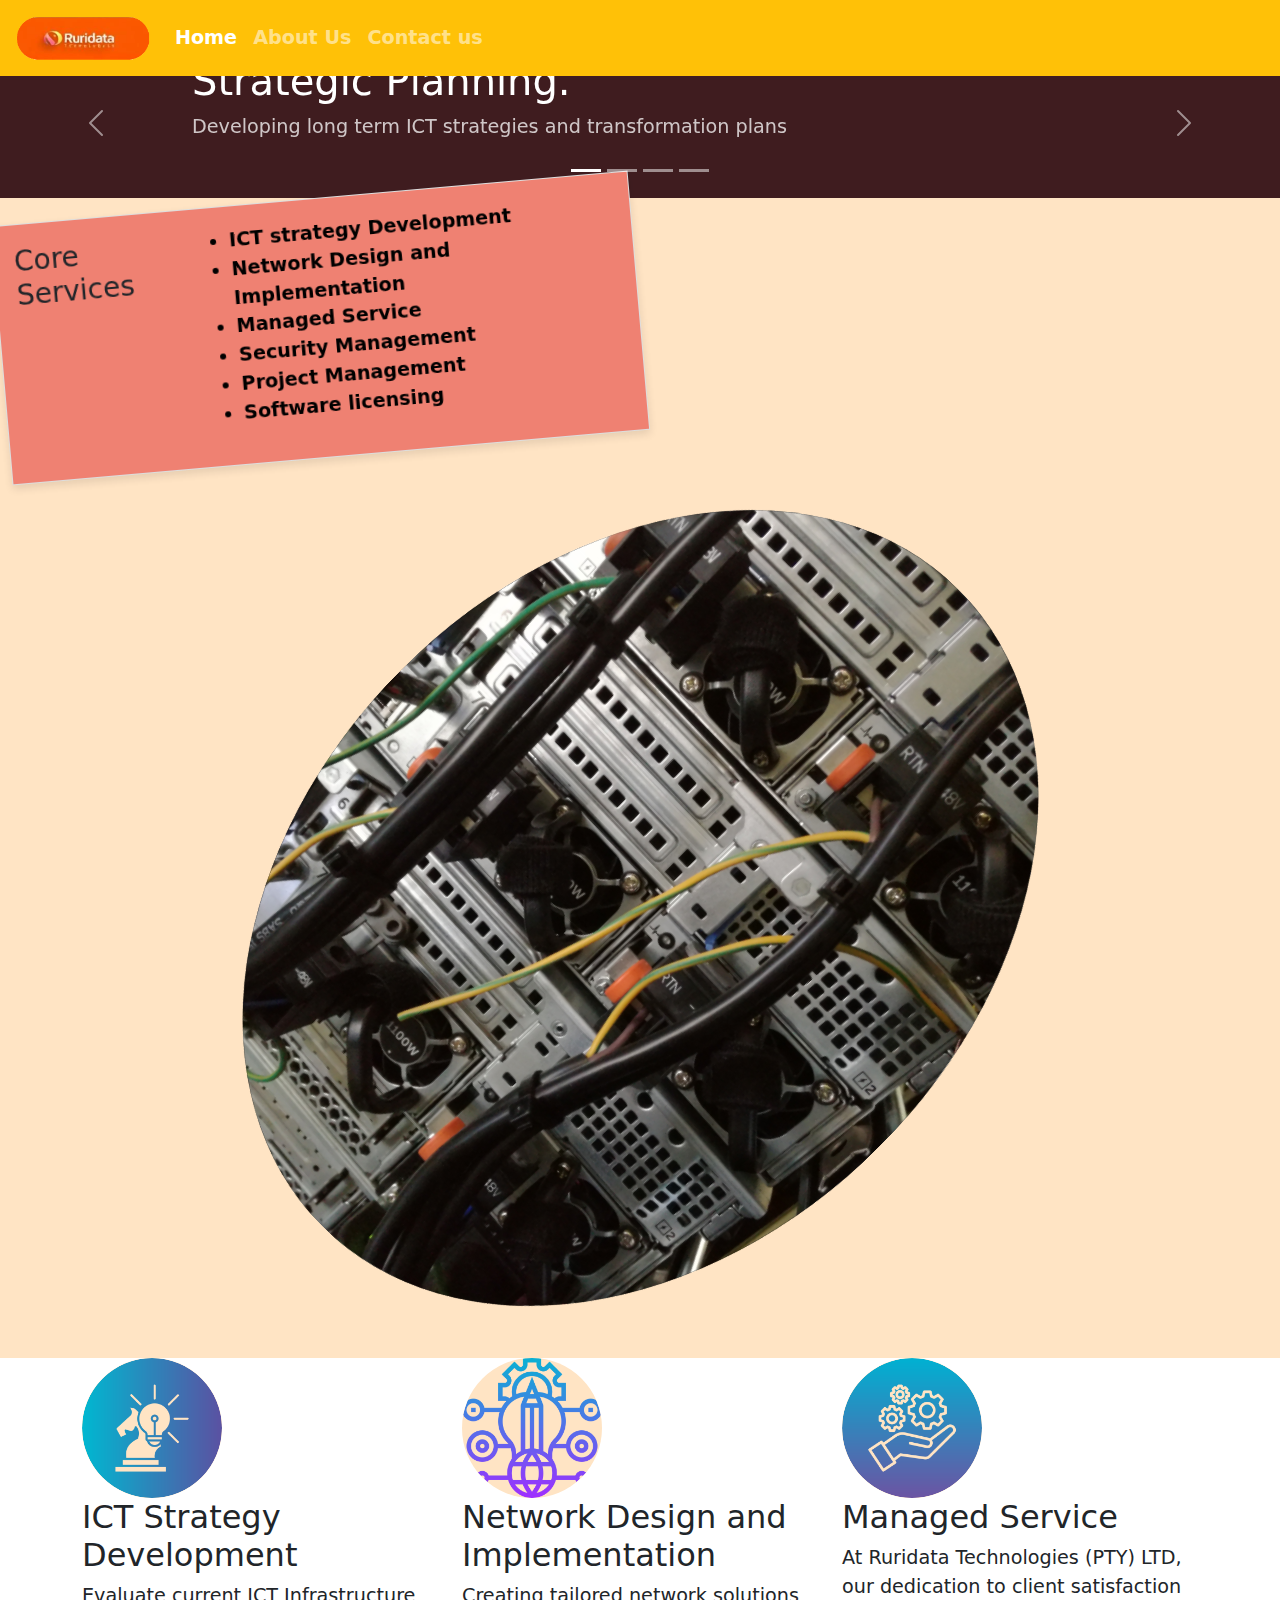
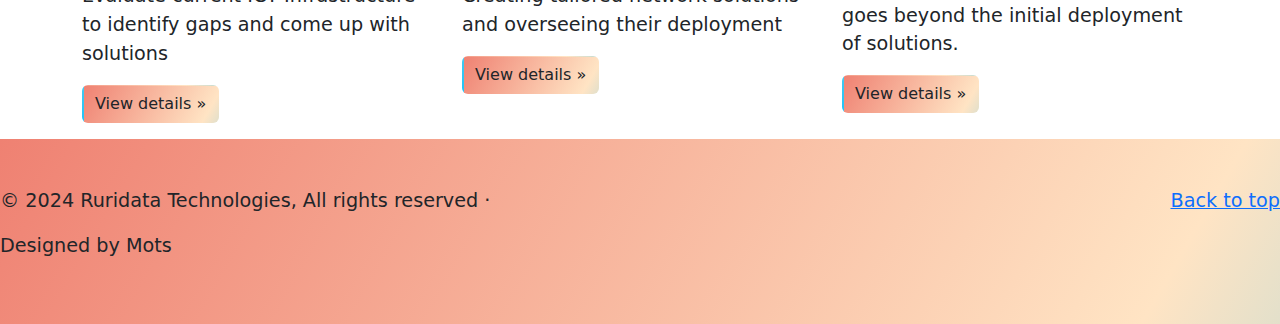
==== index.html @ 16dc465b "Initial commit" ====
<!doctype html>
<html lang="en">
  <head>
    <meta charset="utf-8">
    <meta name="viewport" content="width=device-width, initial-scale=1">
    <title>Ruridata Technologies</title>
    <link href="https://cdn.jsdelivr.net/npm/bootstrap@5.3.3/dist/css/bootstrap.min.css" rel="stylesheet" integrity="sha384-QWTKZyjpPEjISv5WaRU9OFeRpok6YctnYmDr5pNlyT2bRjXh0JMhjY6hW+ALEwIH" crossorigin="anonymous">
    <link rel="stylesheet" href="./styles/style.css">

</head>
  <body>
  
    <script src="https://cdn.jsdelivr.net/npm/bootstrap@5.3.3/dist/js/bootstrap.bundle.min.js" integrity="sha384-YvpcrYf0tY3lHB60NNkmXc5s9fDVZLESaAA55NDzOxhy9GkcIdslK1eN7N6jIeHz" crossorigin="anonymous"></script>
    
    <section>

      <div id="hdr"></div>
       
    </section>

<!--Carousel-->
<Section>

  <div id="myCarousel" class="carousel slide mb-6 pointer-event" data-bs-ride="carousel" class="mt-5">
    <div class="carousel-indicators">
      <button type="button" data-bs-target="#myCarousel" data-bs-slide-to="0" class="active" aria-label="Slide 1" aria-current="true"></button>
      <button type="button" data-bs-target="#myCarousel" data-bs-slide-to="1" aria-label="Slide 2" class=""></button>
      <button type="button" data-bs-target="#myCarousel" data-bs-slide-to="2" aria-label="Slide 3" class=""></button>
      <button type="button" data-bs-target="#myCarousel" data-bs-slide-to="3" aria-label="Slide 4" class=""></button>
    </div>
    <div class="carousel-inner">
      <div class="carousel-item carousel-item-next carousel-item-start">
        <svg class="bd-placeholder-img" width="100%" height="100%" xmlns="http://www.w3.org/2000/svg" aria-hidden="true" preserveAspectRatio="xMidYMid slice" focusable="false"><rect width="100%" height="100%" fill="var(--bs-secondary-color)"></rect></svg>
        <div class="container">
          <div class="carousel-caption text-start">
            <h1>Strategic Planning.</h1>
            <p class="opacity-75">Developing long term ICT strategies and transformation plans</p>
            
          </div>
        </div>
      </div>
      
      <div class="carousel-item">
        <svg class="bd-placeholder-img" width="100%" height="100%" xmlns="http://www.w3.org/2000/svg" aria-hidden="true" preserveAspectRatio="xMidYMid slice" focusable="false"><rect width="100%" height="100%" fill="var(--bs-secondary-color)"></rect></svg>
        <div class="container">
          <div class="carousel-caption">
            <h1>IT Solutions Delivery.</h1>
            <p>Implementing tailored technology Solutions to meet business needs.</p>
          </div>
        </div>
        
        
      </div>
      <div class="carousel-item active carousel-item-start">
        <svg class="bd-placeholder-img" width="100%" height="100%" xmlns="http://www.w3.org/2000/svg" aria-hidden="true" preserveAspectRatio="xMidYMid slice" focusable="false"><rect width="100%" height="100%" fill="var(--bs-secondary-color)"></rect></svg>
        <div class="container">
          <div class="carousel-caption text-end">
            <h1>Security and Compliance</h1>
            <p>Ensuring Data Protection and Cybersecurity measures are in place</p>
          </div>    
        </div>
      </div>
      
      <div class="carousel-item">
        <svg class="bd-placeholder-img" width="100%" height="100%" xmlns="http://www.w3.org/2000/svg" aria-hidden="true" preserveAspectRatio="xMidYMid slice" focusable="false"><rect width="100%" height="100%" fill="var(--bs-secondary-color)"></rect></svg>
        <div class="container">
          <div class="carousel-caption">
            <h1>Project Management.</h1>
            <p> Overseeing ICT project from inception to completion .</p>
          </div>
        </div>

    

    </div>
    <button class="carousel-control-prev" type="button" data-bs-target="#myCarousel" data-bs-slide="prev">
      <span class="carousel-control-prev-icon" aria-hidden="true"></span>
      <span class="visually-hidden">Previous</span>
    </button>
    <button class="carousel-control-next" type="button" data-bs-target="#myCarousel" data-bs-slide="next">
      <span class="carousel-control-next-icon" aria-hidden="true"></span>
      <span class="visually-hidden">Next</span>
    </button>
  </div> 
</section>
<!--End of Carousel-->

 
</section>

<section class="content">

<!--Core Services-->
<div class="col-md-6">
  <div class="tilted-box mx-auto  d-flex" >
    <h3>Core Services</h3><br>
    <Ul>
      <li>ICT strategy Development</li>
      <li>Network Design and Implementation</li>
      <li>Managed Service</li>
      <li>Security Management</li>
      <li>Project Management</li>
      <li>Software licensing</li>
  
    </Ul>
  </div>
</div>
<!--End of Core Services-->

<!--flipping network images-->
  <div class="flip-box">
      <div class="flip-box-front">
        <img src="./images/netequip.jpg" class="mx-auto d-block image-container mt-0" alt="network device image front"/>
      </div>
      <div>
        <img src="./images/equipmentback.jpg" class="mx-auto d-block image-container mt-0" alt="network device image back"/>
      </div>
    </div>
  </div>  
<!--End of fliping images-->
</section>
 <section>
<div class="container marketing">

  <!-- Three columns of text forServices -->
  <div class="row">
    <div class="col-lg-4">
      <svg class="bd-placeholder-img rounded-circle" width="140" height="140" xmlns="http://www.w3.org/2000/svg" role="img" aria-label="Placeholder" preserveAspectRatio="xMidYMid slice" focusable="false"><title>Placeholder</title><rect width="100%" height="100%" fill="#FFE4C4"></rect>
      <!-- Define a circular clipping path -->
      <clipPath id="circleClip">
        <circle cx="70" cy="70" r="70"/>
      </clipPath>

<!-- Add an image and apply the clipping path -->
      <image href="./images/strategy.png" width="140" height="140" clip-path="url(#circleClip)" alt="strategy icon"/>
      
      </svg>
      <h2 class="fw-normal">ICT Strategy Development</h2>
      <p>Evaluate current ICT Infrastructure to identify gaps and come up with solutions</p>
      <p><a class="btn gradient-background" href="netaudit.html">View details »</a></p>
    </div><!-- /.col-lg-4 -->
    <div class="col-lg-4">
      <svg class="bd-placeholder-img rounded-circle" width="140" height="140" xmlns="http://www.w3.org/2000/svg" role="img" aria-label="Placeholder" preserveAspectRatio="xMidYMid slice" focusable="false"><title>Placeholder</title><rect width="100%" height="100%" fill="#FFE4C4"></rect>
       <!-- Define a circular clipping path -->
       <clipPath id="circleClip">
        <circle cx="70" cy="70" r="70"/>
      </clipPath>

<!-- Add an image and apply the clipping path -->
      <image href="./images/networkdi.png" width="140" height="140" clip-path="url(#circleClip)" alt="icon represent network"/>
      
      </svg>
      <h2 class="fw-normal">Network Design and Implementation</h2>
      <p>Creating tailored network solutions and overseeing their deployment</p>
      <p><a class="btn gradient-background" href="netid.html">View details »</a></p>
    </div><!-- /.col-lg-4 -->
    <div class="col-lg-4">
      <svg class="bd-placeholder-img rounded-circle" width="140" height="140" xmlns="http://www.w3.org/2000/svg" role="img" aria-label="Placeholder" preserveAspectRatio="xMidYMid slice" focusable="false"><title>Placeholder</title><rect width="100%" height="100%" fill="#FFE4C4"></rect>
       <!-- Define a circular clipping path -->
        <clipPath id="circleClip">
          <circle cx="70" cy="70" r="70" fill="bisque"/>
        </clipPath>
  
  <!-- Add an image and apply the clipping path -->
        <image href="./images/managedservice.png" width="140" height="140" clip-path="url(#circleClip)" alt="Managed service icon" />
      </svg>
      <h2 class="fw-normal">Managed Service</h2>
      <p>At Ruridata Technologies (PTY) LTD, our dedication to client satisfaction goes beyond the initial deployment of solutions. </p>
      <p><a class="btn gradient-background" href="manageds.html">View details »</a></p>
    </div><!-- /.col-lg-4 -->
  </div><!-- /.row -->



</section> 

<!-- FOOTER -->
<section>
  <div id="ftr"></div>
</section>
<!--End Footer-->


<script src="https://ajax.googleapis.com/ajax/libs/jquery/3.7.1/jquery.min.js"></script>
<script src="./scripts/index.js" charset="utf-8"></script>

</body>
</html>
---- styles/style.css ----
html, body {
  height: 100%; /* Ensure the body takes the full height of the viewport */
  margin: 0; /* Remove default margin */
}

body {
  display: flex;
  flex-direction: column; /* Use flexbox for layout */
  justify-content: space-between; /* Ensure content stretches to take available space */
  font-size: larger;
}
.carousel-item{

    background-color:#990000;
}

.content{

    background-color: bisque;
}

.gradient-background {
    background: linear-gradient(300deg, #00bfff,bisque, #ef8172);
    background-size: 180% 180%;
    animation: gradient-animation 18s ease infinite;
  }
  
  @keyframes gradient-animation {
    0% {
      background-position: 0% 50%;
    }
    50% {
      background-position: 100% 50%;
    }
    100% {
      background-position: 0% 50%;
    }
  }

  
  .tilted-image {
    transform: rotate(-5deg); /* Adjust angle here */
    transition: transform 0.3s ease;
  }

  .tilted-image:hover {
    transform: rotate(0deg); /* Straightens when hovered */
  }

 
/* For boxes-Style for cores services */
  .tilted-box {
    background-color: #ef8172; /* Light background for the box */
    border: 1px solid #ddd; /* Optional border */
    padding: 20px;
    transform: rotate(-5deg); /* Tilt the box */
    box-shadow: 0 4px 8px rgba(0, 0, 0, 0.1); /* Add a subtle shadow */
    transition: transform 0.3s ease;
  }

  .tilted-box:hover {
    transform: rotate(45deg); /* Straightens the box on hover */
  }
  .image-container {
    position: relative;
    text-align: center; /* Centers the image in the container */
    margin-top: 50px;
    margin-left: 20px;
    height: 100vh;
    border-radius: 100%;
    transform: rotate(45deg);
  }
  
  /*.flip-box{
    background-color: transparent;
    perspective: 1000px;
  }*/

  
  .flip-box:hover .flip-box-front{
    
   transform: rotateY(-180deg);
   transform-style: preserve-3d;
   transform-origin: 40% 40%;
  }
   
  /*.flip-box:hover .flip-box-back{
    transform: rotateX(180deg);
    transform-style: preserve-3d;
  }*/

  .flip-box-front, .flip-box-back{
    position:absolute;
    width: 100%;
    height: 100%;
    transition: transform 0.7s ease-in-out;
    backface-visibility: hidden;
  }

 .nav-link{
  font-weight: bold;
 }

 ul{
  color: black;
  font-weight: bold;
 }

 .aboutContainer {
  display: grid;
  grid-template-columns: 500px 1fr; /* Image column fixed width, text takes remaining space */
  gap: 20px; /* Adjust spacing between items */
  align-items: start; /* Align items to the top */
  text-align: justify;
  margin-top: 20px;
  padding-right: 10px;
  padding-bottom: 10px;
  
}

.aboutContainer img {
  max-width: 100%; /* Ensure image doesn't overflow */
  height: auto;
  display: block; /* Prevents extra space below image */
}

/* Handle smaller screens */
@media (max-width: 600px) {
  .aboutContainer { /* Corrected from .container to .aboutContainer */
    grid-template-columns: 1fr; /* Stack on smaller screens */
    text-align: center; /* Center align text for better readability */
  }

  .aboutContainer img {
    margin: 0 auto; /* Horizontally center the image*/
    padding-top: 20px;  /*Reduced padding for better spacing*/
  }
}

#teamDetails {

    display: none; /* Initially hidden */
    margin-top: 10px;
    padding: 15px;
    border: 1px solid #ddd;
    border-radius: 10px;
    background-color: bisque;
    
}

.text-justify{

  text-align: justify;
  
}

/*<uniquifier>: Use a unique and descriptive class name*/
/*<weight>: Use a value from 100 to 900*/

.roboto-condensed {
  font-family: "Roboto Condensed", serif;
  font-optical-sizing: auto;
  font-weight:300;
  font-style: normal;
  font-size: 1.25rem;

}
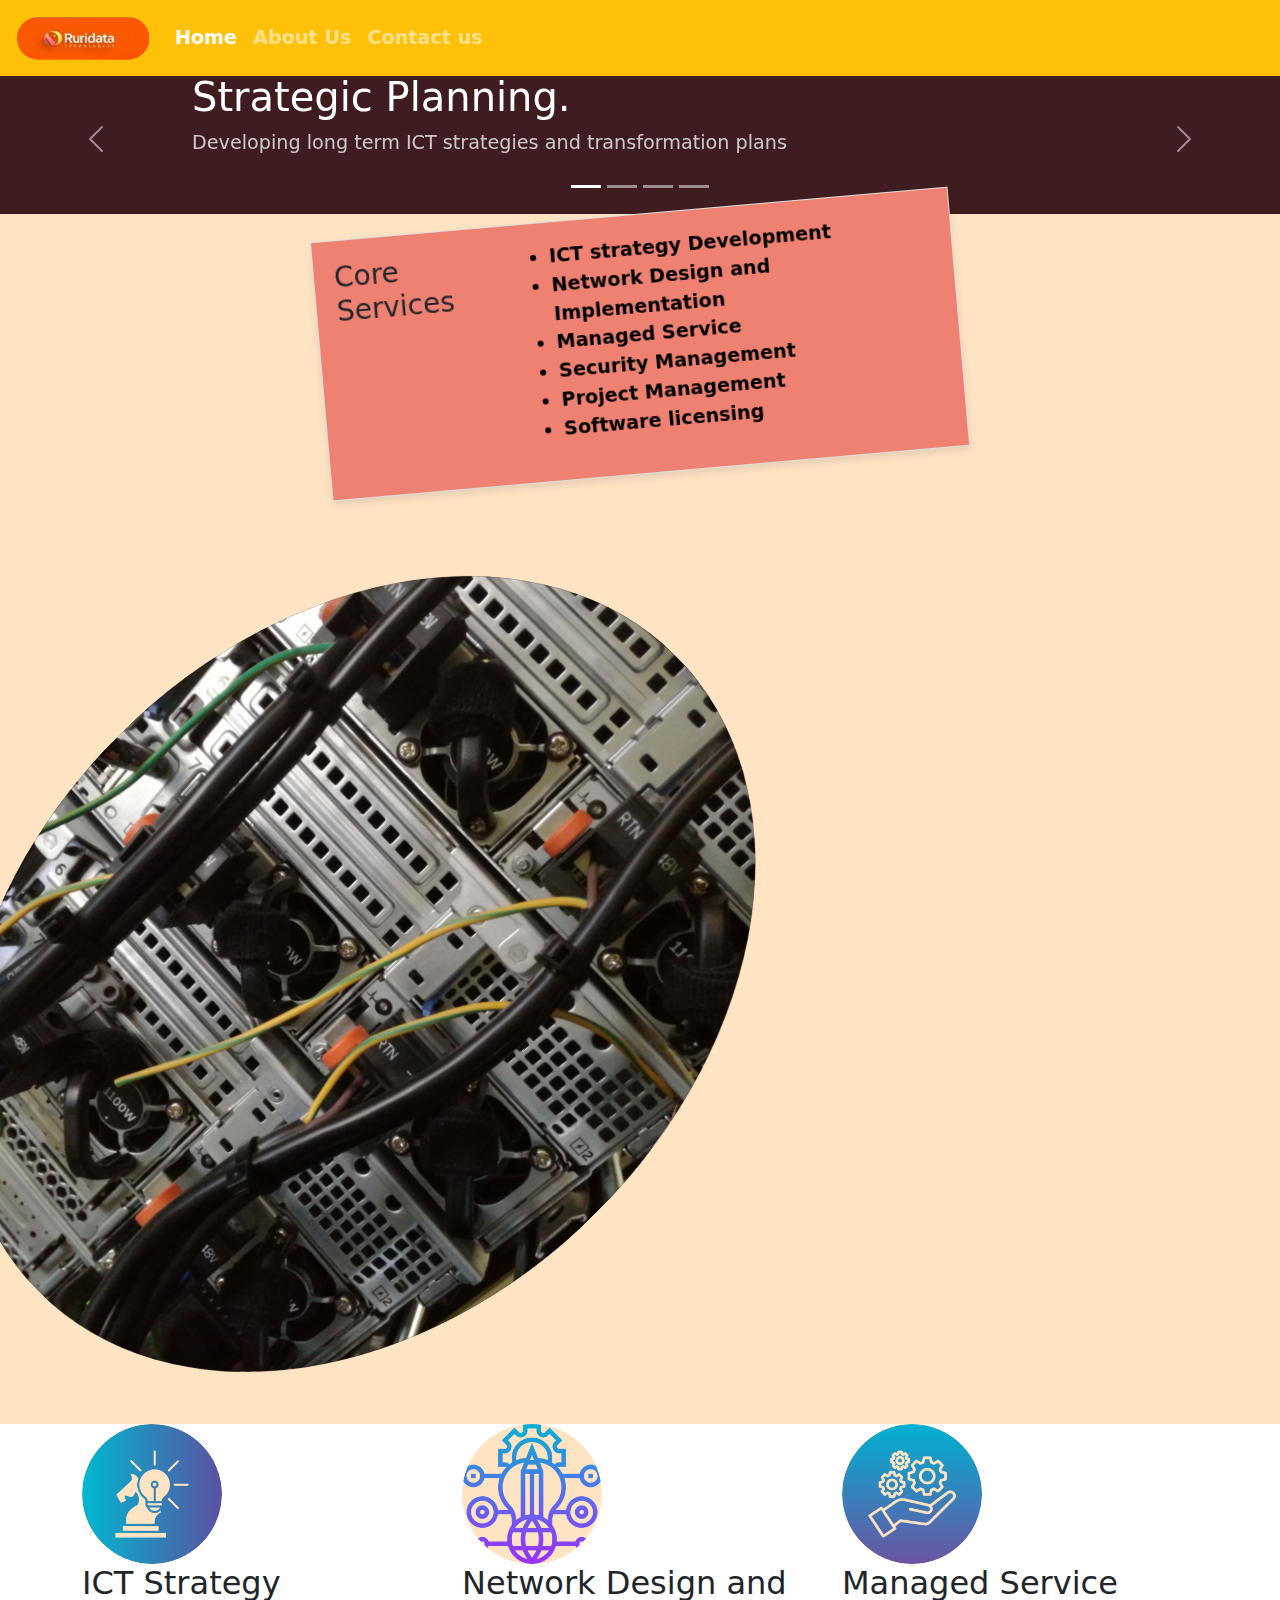
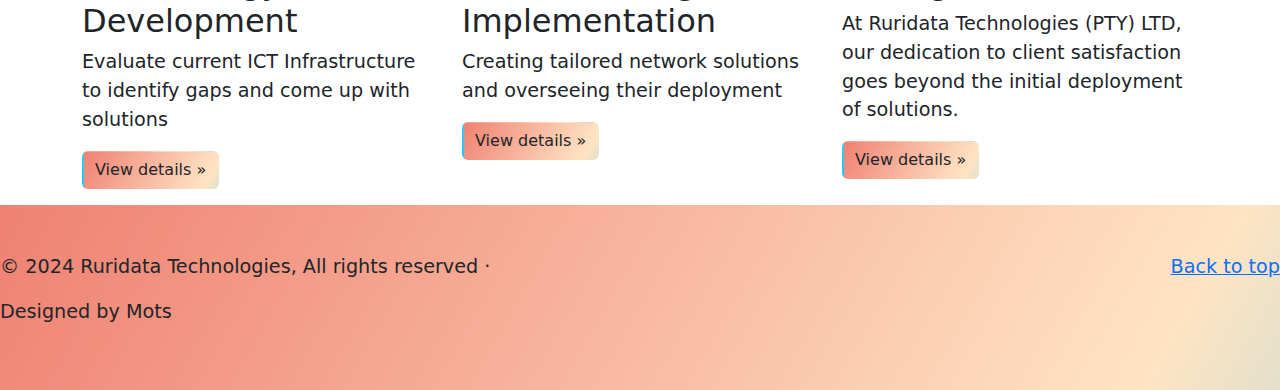
==== commit 6e494b41: "all" ====
--- a/index.html
+++ b/index.html
@@ -13,15 +13,13 @@
     <script src="https://cdn.jsdelivr.net/npm/bootstrap@5.3.3/dist/js/bootstrap.bundle.min.js" integrity="sha384-YvpcrYf0tY3lHB60NNkmXc5s9fDVZLESaAA55NDzOxhy9GkcIdslK1eN7N6jIeHz" crossorigin="anonymous"></script>
     
     <section>
-
       <div id="hdr"></div>
-       
     </section>
 
-<!--Carousel-->
-<Section>
-
-  <div id="myCarousel" class="carousel slide mb-6 pointer-event" data-bs-ride="carousel" class="mt-5">
+<!--Carousel--> 
+<Section class="mt-3 pt-5">
+
+  <div id="myCarousel" class="carousel slide mb-6 pointer-event" data-bs-ride="carousel" >
     <div class="carousel-indicators">
       <button type="button" data-bs-target="#myCarousel" data-bs-slide-to="0" class="active" aria-label="Slide 1" aria-current="true"></button>
       <button type="button" data-bs-target="#myCarousel" data-bs-slide-to="1" aria-label="Slide 2" class=""></button>
@@ -32,7 +30,7 @@
       <div class="carousel-item carousel-item-next carousel-item-start">
         <svg class="bd-placeholder-img" width="100%" height="100%" xmlns="http://www.w3.org/2000/svg" aria-hidden="true" preserveAspectRatio="xMidYMid slice" focusable="false"><rect width="100%" height="100%" fill="var(--bs-secondary-color)"></rect></svg>
         <div class="container">
-          <div class="carousel-caption text-start">
+          <div class="carousel-caption text-start ">
             <h1>Strategic Planning.</h1>
             <p class="opacity-75">Developing long term ICT strategies and transformation plans</p>
             
@@ -91,7 +89,7 @@
 <section class="content">
 
 <!--Core Services-->
-<div class="col-md-6">
+<div class="col-md-6 mx-auto">
   <div class="tilted-box mx-auto  d-flex" >
     <h3>Core Services</h3><br>
     <Ul>
@@ -110,15 +108,52 @@
 <!--flipping network images-->
   <div class="flip-box">
       <div class="flip-box-front">
-        <img src="./images/netequip.jpg" class="mx-auto d-block image-container mt-0" alt="network device image front"/>
+        <img src="./images/netequip.jpg" class="img-fluid  image-container" height = "auto"max-width = "100%" alt="network device image front"/>
       </div>
       <div>
-        <img src="./images/equipmentback.jpg" class="mx-auto d-block image-container mt-0" alt="network device image back"/>
+        <img src="./images/equipmentback.jpg" class="img-fluid image-container" height="auto" max-width="100%" alt="network device image back"/>
       </div>
     </div>
   </div>  
 <!--End of fliping images-->
 </section>
+
+<!--<section class="content">-->
+  
+  <!--<div class="col-12 col-md-6 mx-auto">
+    <div class="tilted-box mx-auto text-center">
+      <h3>Core Services</h3><br>
+      <ul>
+        <li>ICT Strategy Development</li>
+        <li>Network Design and Implementation</li>
+        <li>Managed Service</li>
+        <li>Security Management</li>
+        <li>Project Management</li>
+        <li>Software Licensing</li>
+      </ul>
+    </div>
+  </div>
+   End of Core Services -->
+
+  <!-- Flipping Network Images
+  <div class="flip-box mx-auto my-3" style="max-width: 300px;">
+    <div class="flip-box-inner">
+      <div class="flip-box-front">
+        <img src="./images/netequip.jpg" class="img-fluid rounded" alt="network device image front" />
+      </div>
+      <div class="flip-box-back">
+        <img src="./images/equipmentback.jpg" class="img-fluid rounded" alt="network device image back" />
+      </div>
+    </div>
+  </div>
+  End of Flipping Images
+</section>-->
+
+
+
+
+
+
  <section>
 <div class="container marketing">
 
--- a/styles/style.css
+++ b/styles/style.css
@@ -71,24 +71,13 @@
     border-radius: 100%;
     transform: rotate(45deg);
   }
-  
-  /*.flip-box{
-    background-color: transparent;
-    perspective: 1000px;
-  }*/
-
-  
+ 
   .flip-box:hover .flip-box-front{
     
    transform: rotateY(-180deg);
    transform-style: preserve-3d;
    transform-origin: 40% 40%;
   }
-   
-  /*.flip-box:hover .flip-box-back{
-    transform: rotateX(180deg);
-    transform-style: preserve-3d;
-  }*/
 
   .flip-box-front, .flip-box-back{
     position:absolute;
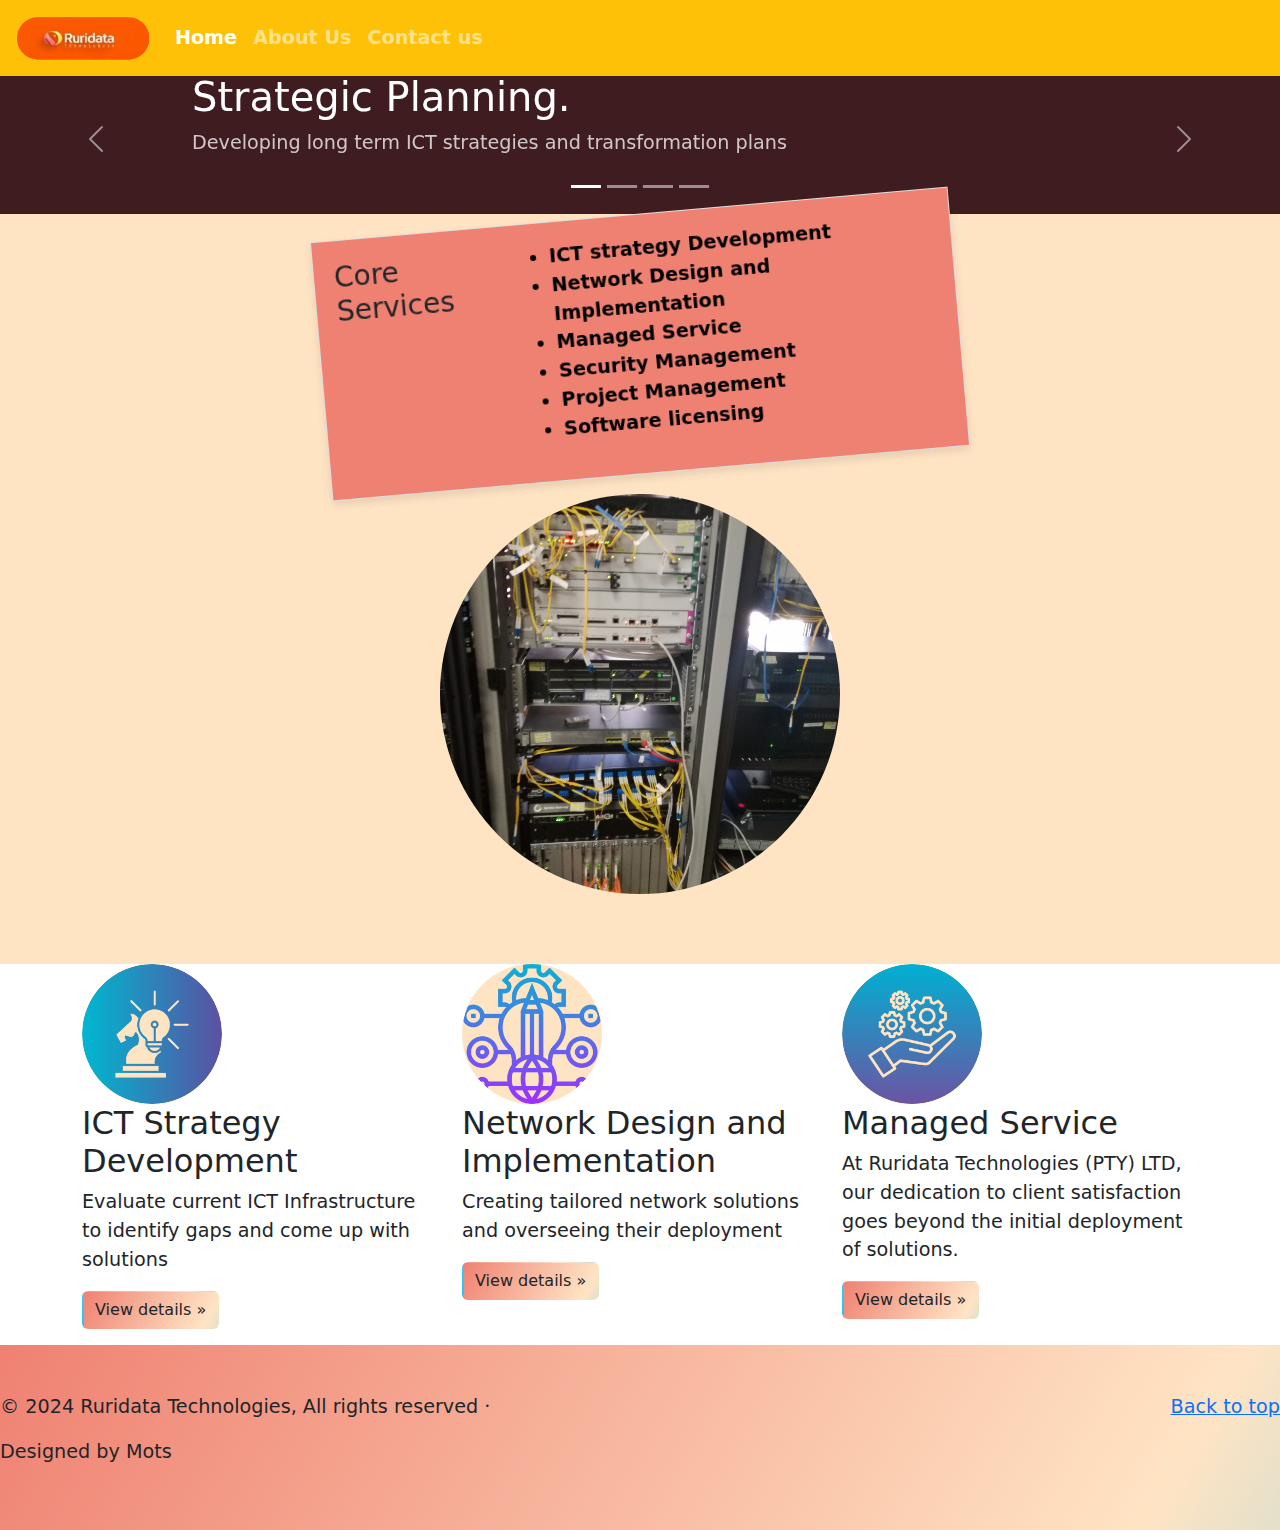
==== commit 214db9a3: "index and styless" ====
--- a/index.html
+++ b/index.html
@@ -106,16 +106,36 @@
 <!--End of Core Services-->
 
 <!--flipping network images-->
-  <div class="flip-box">
+
+<div class="grid-container">
+  <div class="grid-item">
+    <div class="flip-box">
+      <div class="flip-box-inner">
+        <div class="flip-box-front">
+          <img src="./images/netequip.jpg" alt="Network device image front">
+        </div>
+        <div class="flip-box-back">
+          <img src="./images/equipmentback.jpg" alt="Network device image back">
+        </div>
+      </div>
+    </div>
+  </div>
+</div>
+
+
+
+
+  <!--<div class="flip-box">
       <div class="flip-box-front">
-        <img src="./images/netequip.jpg" class="img-fluid  image-container" height = "auto"max-width = "100%" alt="network device image front"/>
+        <img src="./images/netequip.jpg" class="img-fluid  image-container" height = "auto" max-width = "100%" alt="network device image front"/>
       </div>
       <div>
         <img src="./images/equipmentback.jpg" class="img-fluid image-container" height="auto" max-width="100%" alt="network device image back"/>
       </div>
     </div>
   </div>  
-<!--End of fliping images-->
+  
+End of fliping images-->
 </section>
 
 <!--<section class="content">-->
--- a/styles/style.css
+++ b/styles/style.css
@@ -62,29 +62,64 @@
   .tilted-box:hover {
     transform: rotate(45deg); /* Straightens the box on hover */
   }
-  .image-container {
+
+  .grid-container {
+    display: grid;
+    grid-template-columns: 1fr;
+    justify-items: center; /* Center items horizontally */
+    gap: 20px; /* Adds space between grid items */
+    padding: 20px; /* Adds spacing around the grid container */
+    overflow: hidden; /* Prevents any overflow from the container */
+  }
+  
+  .grid-item {
+    width: 400px; /* Increased size for larger images */
+    height: 400px;
+    perspective: 1000px; /* Enables 3D effect for flipping */
+  }
+  
+  .flip-box {
     position: relative;
-    text-align: center; /* Centers the image in the container */
-    margin-top: 50px;
-    margin-left: 20px;
-    height: 100vh;
-    border-radius: 100%;
-    transform: rotate(45deg);
-  }
- 
-  .flip-box:hover .flip-box-front{
-    
-   transform: rotateY(-180deg);
-   transform-style: preserve-3d;
-   transform-origin: 40% 40%;
-  }
-
-  .flip-box-front, .flip-box-back{
-    position:absolute;
-    width: 100%;
-    height: 100%;
-    transition: transform 0.7s ease-in-out;
-    backface-visibility: hidden;
+    width: 100%;
+    height: 100%;
+  }
+  
+  .flip-box-inner {
+    position: relative;
+    width: 100%;
+    height: 100%;
+    transform-style: preserve-3d;
+    transition: transform 0.6s;
+  }
+  
+  .grid-item:hover .flip-box-inner {
+    transform: rotateY(180deg); /* Flips the images on hover */
+  }
+  
+  .flip-box-front,
+  .flip-box-back {
+    position: absolute;
+    width: 100%;
+    height: 100%;
+    backface-visibility: hidden; /* Hides the back side when not flipped */
+    border-radius: 50%; /* Optional: makes images circular */
+  }
+  
+  .flip-box-front img,
+  .flip-box-back img {
+    width: 100%;
+    height: 100%;
+    object-fit: cover; /* Ensures the images are fully visible and cropped properly */
+    border-radius: 50%; /* Makes the images circular */
+  }
+  
+  .flip-box-back {
+    transform: rotateY(180deg); /* Rotates the back face for the flip effect */
+  }
+  
+  /* Ensure footer spacing */
+  .grid-container {
+    margin-bottom: 50px; /* Add spacing to avoid overlapping the footer */
   }
 
  .nav-link{
@@ -125,7 +160,17 @@
     margin: 0 auto; /* Horizontally center the image*/
     padding-top: 20px;  /*Reduced padding for better spacing*/
   }
-}
+  .grid-container {
+    grid-template-columns: repeat(2, 1fr); /* Two items per row on smaller screens */
+    gap: 15px; /* Adjust gap for smaller screens */
+  }
+
+  .grid-item {
+    width: 200px; /* Adjust the size for smaller devices */
+    height: 200px;
+  }
+}
+  
 
 #teamDetails {
 
@@ -155,3 +200,7 @@
   font-size: 1.25rem;
 
 }
+
+
+
+
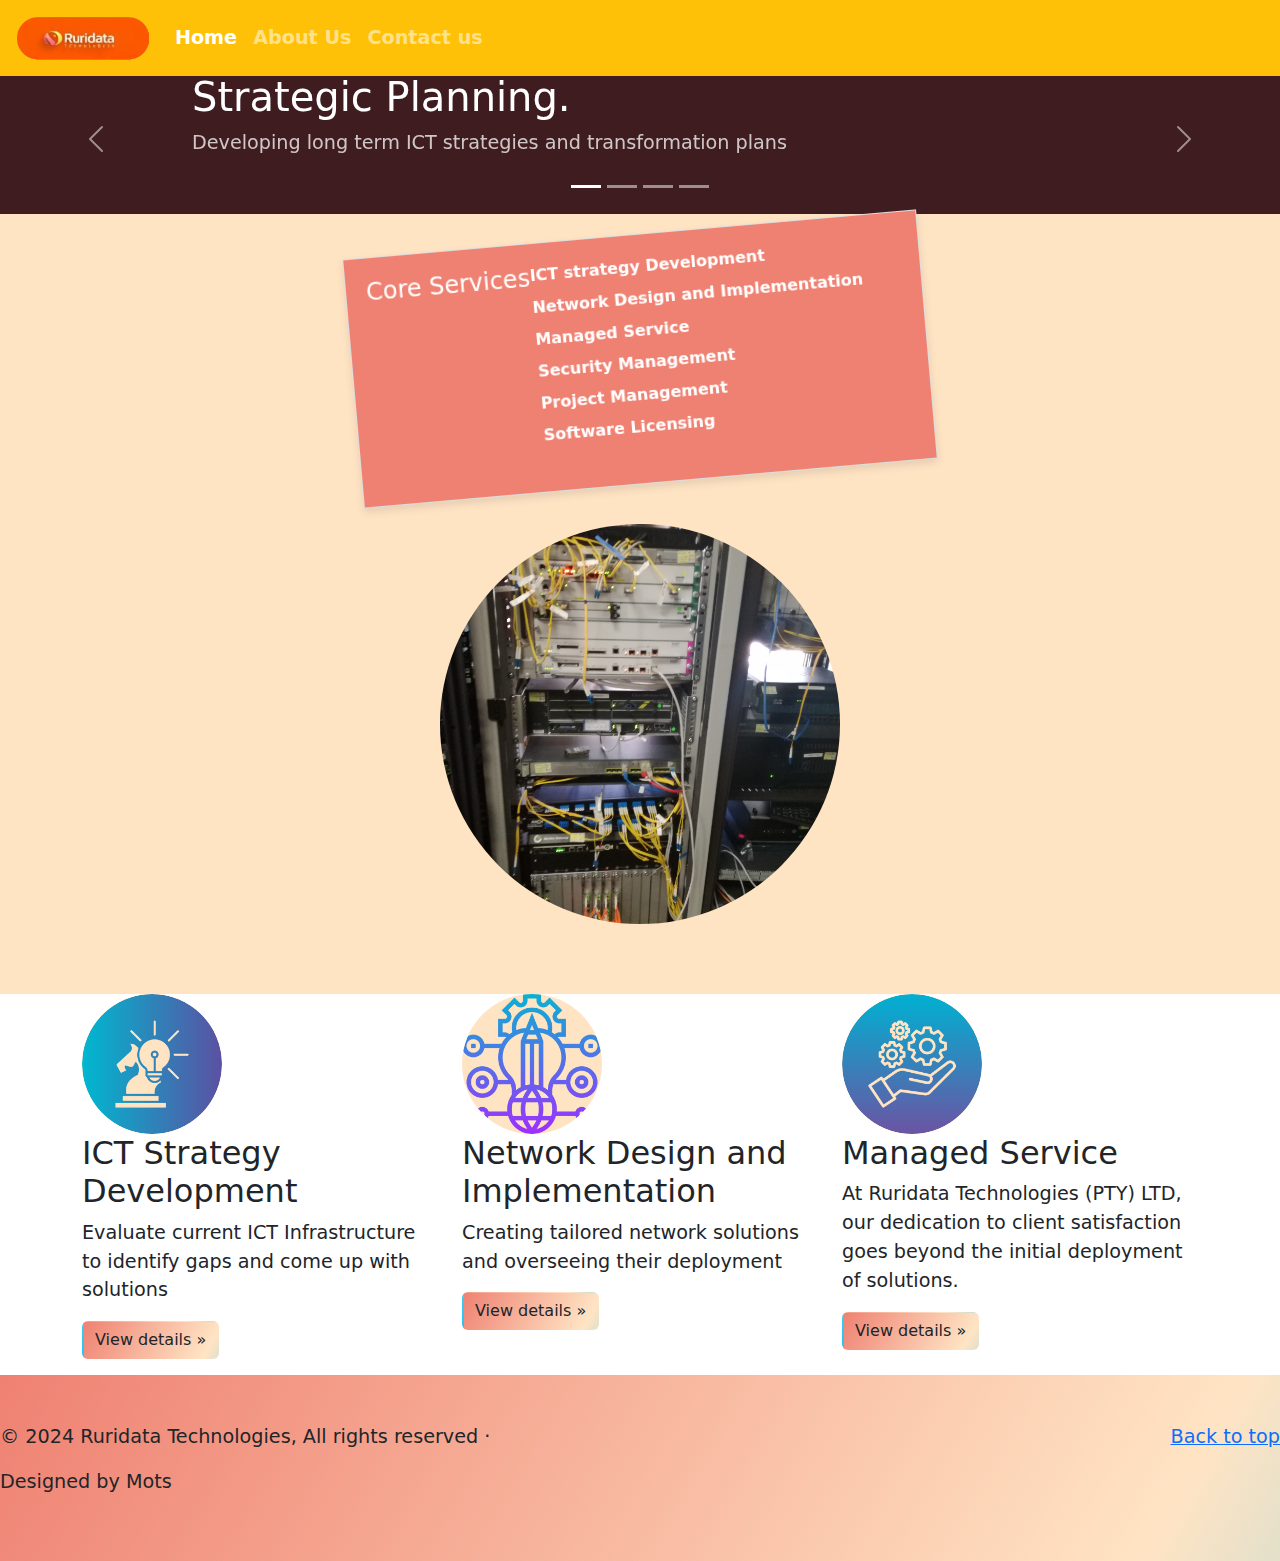
==== commit b8ae06c0: "index and styles" ====
--- a/index.html
+++ b/index.html
@@ -85,24 +85,22 @@
 
  
 </section>
-
+<!--Core Services-->
 <section class="content">
-
-<!--Core Services-->
-<div class="col-md-6 mx-auto">
-  <div class="tilted-box mx-auto  d-flex" >
-    <h3>Core Services</h3><br>
-    <Ul>
-      <li>ICT strategy Development</li>
-      <li>Network Design and Implementation</li>
-      <li>Managed Service</li>
-      <li>Security Management</li>
-      <li>Project Management</li>
-      <li>Software licensing</li>
+  <div class="col-md-6 mx-auto">
+    <div class="tilted-box mx-auto d-flex">
+      <h3>Core Services</h3><br>
+      <ul>
+        <li>ICT strategy Development</li>
+        <li>Network Design and Implementation</li>
+        <li>Managed Service</li>
+        <li>Security Management</li>
+        <li>Project Management</li>
+        <li>Software Licensing</li>
+      </ul>
+    </div>
+  </div>
   
-    </Ul>
-  </div>
-</div>
 <!--End of Core Services-->
 
 <!--flipping network images-->
@@ -121,59 +119,12 @@
     </div>
   </div>
 </div>
-
-
-
-
-  <!--<div class="flip-box">
-      <div class="flip-box-front">
-        <img src="./images/netequip.jpg" class="img-fluid  image-container" height = "auto" max-width = "100%" alt="network device image front"/>
-      </div>
-      <div>
-        <img src="./images/equipmentback.jpg" class="img-fluid image-container" height="auto" max-width="100%" alt="network device image back"/>
-      </div>
-    </div>
-  </div>  
+</div>  
   
-End of fliping images-->
+<!--End of fliping images-->
 </section>
 
 <!--<section class="content">-->
-  
-  <!--<div class="col-12 col-md-6 mx-auto">
-    <div class="tilted-box mx-auto text-center">
-      <h3>Core Services</h3><br>
-      <ul>
-        <li>ICT Strategy Development</li>
-        <li>Network Design and Implementation</li>
-        <li>Managed Service</li>
-        <li>Security Management</li>
-        <li>Project Management</li>
-        <li>Software Licensing</li>
-      </ul>
-    </div>
-  </div>
-   End of Core Services -->
-
-  <!-- Flipping Network Images
-  <div class="flip-box mx-auto my-3" style="max-width: 300px;">
-    <div class="flip-box-inner">
-      <div class="flip-box-front">
-        <img src="./images/netequip.jpg" class="img-fluid rounded" alt="network device image front" />
-      </div>
-      <div class="flip-box-back">
-        <img src="./images/equipmentback.jpg" class="img-fluid rounded" alt="network device image back" />
-      </div>
-    </div>
-  </div>
-  End of Flipping Images
-</section>-->
-
-
-
-
-
-
  <section>
 <div class="container marketing">
 
--- a/styles/style.css
+++ b/styles/style.css
@@ -38,31 +38,79 @@
     }
   }
 
-  
-  .tilted-image {
-    transform: rotate(-5deg); /* Adjust angle here */
-    transition: transform 0.3s ease;
-  }
-
-  .tilted-image:hover {
-    transform: rotate(0deg); /* Straightens when hovered */
-  }
-
- 
-/* For boxes-Style for cores services */
+
+  /* Core services tilted box style */
+.tilted-box {
+  background-color: #ef8172; /* Light background for the box */
+  border: 1px solid #ddd; /* Optional border */
+  padding: 20px;
+  transform: rotate(-5deg); /* Tilt the box */
+  box-shadow: 0 4px 8px rgba(0, 0, 0, 0.1); /* Add a subtle shadow */
+  transition: transform 0.3s ease;
+  max-width: 90%; /* Ensure the box fits within the screen width */
+  margin: 20px auto; /* Center the box and add spacing */
+}
+
+.tilted-box:hover {
+  transform: rotate(0deg); /* Straightens the box on hover */
+}
+
+.tilted-box h3 {
+  font-size: 1.5rem; /* Adjust heading size */
+  margin-bottom: 10px;
+  color: white; /* Ensure text is readable */
+}
+
+.tilted-box ul {
+  list-style-type: none; /* Remove bullet points */
+  padding: 0;
+}
+
+.tilted-box ul li {
+  font-size: 1rem; /* Adjust font size */
+  margin-bottom: 8px;
+  color: white; /* Ensure text is readable */
+}
+
+/* Responsive adjustments for smaller screens */
+@media (max-width: 768px) {
   .tilted-box {
-    background-color: #ef8172; /* Light background for the box */
-    border: 1px solid #ddd; /* Optional border */
-    padding: 20px;
-    transform: rotate(-5deg); /* Tilt the box */
-    box-shadow: 0 4px 8px rgba(0, 0, 0, 0.1); /* Add a subtle shadow */
-    transition: transform 0.3s ease;
+    transform: rotate(0deg); /* Remove tilt for smaller devices */
+    padding: 15px; /* Reduce padding for a compact look */
+    max-width: 95%; /* Take more space on smaller devices */
   }
 
   .tilted-box:hover {
-    transform: rotate(45deg); /* Straightens the box on hover */
-  }
-
+    transform: scale(1.05); /* Slight zoom effect instead of tilting */
+  }
+
+  .tilted-box h3 {
+    font-size: 1.25rem; /* Slightly smaller heading size */
+  }
+
+  .tilted-box ul li {
+    font-size: 0.9rem; /* Slightly smaller text size */
+  }
+}
+
+@media (max-width: 480px) {
+  .tilted-box {
+    padding: 10px; /* Further reduce padding */
+    box-shadow: none; /* Simplify appearance on very small devices */
+  }
+
+  .tilted-box:hover {
+    transform: none; /* No hover effect for very small devices */
+  }
+
+  .tilted-box h3 {
+    font-size: 1.1rem; /* Smaller heading size */
+  }
+
+  .tilted-box ul li {
+    font-size: 0.8rem; /* Smaller text size */
+  }
+}
   .grid-container {
     display: grid;
     grid-template-columns: 1fr;
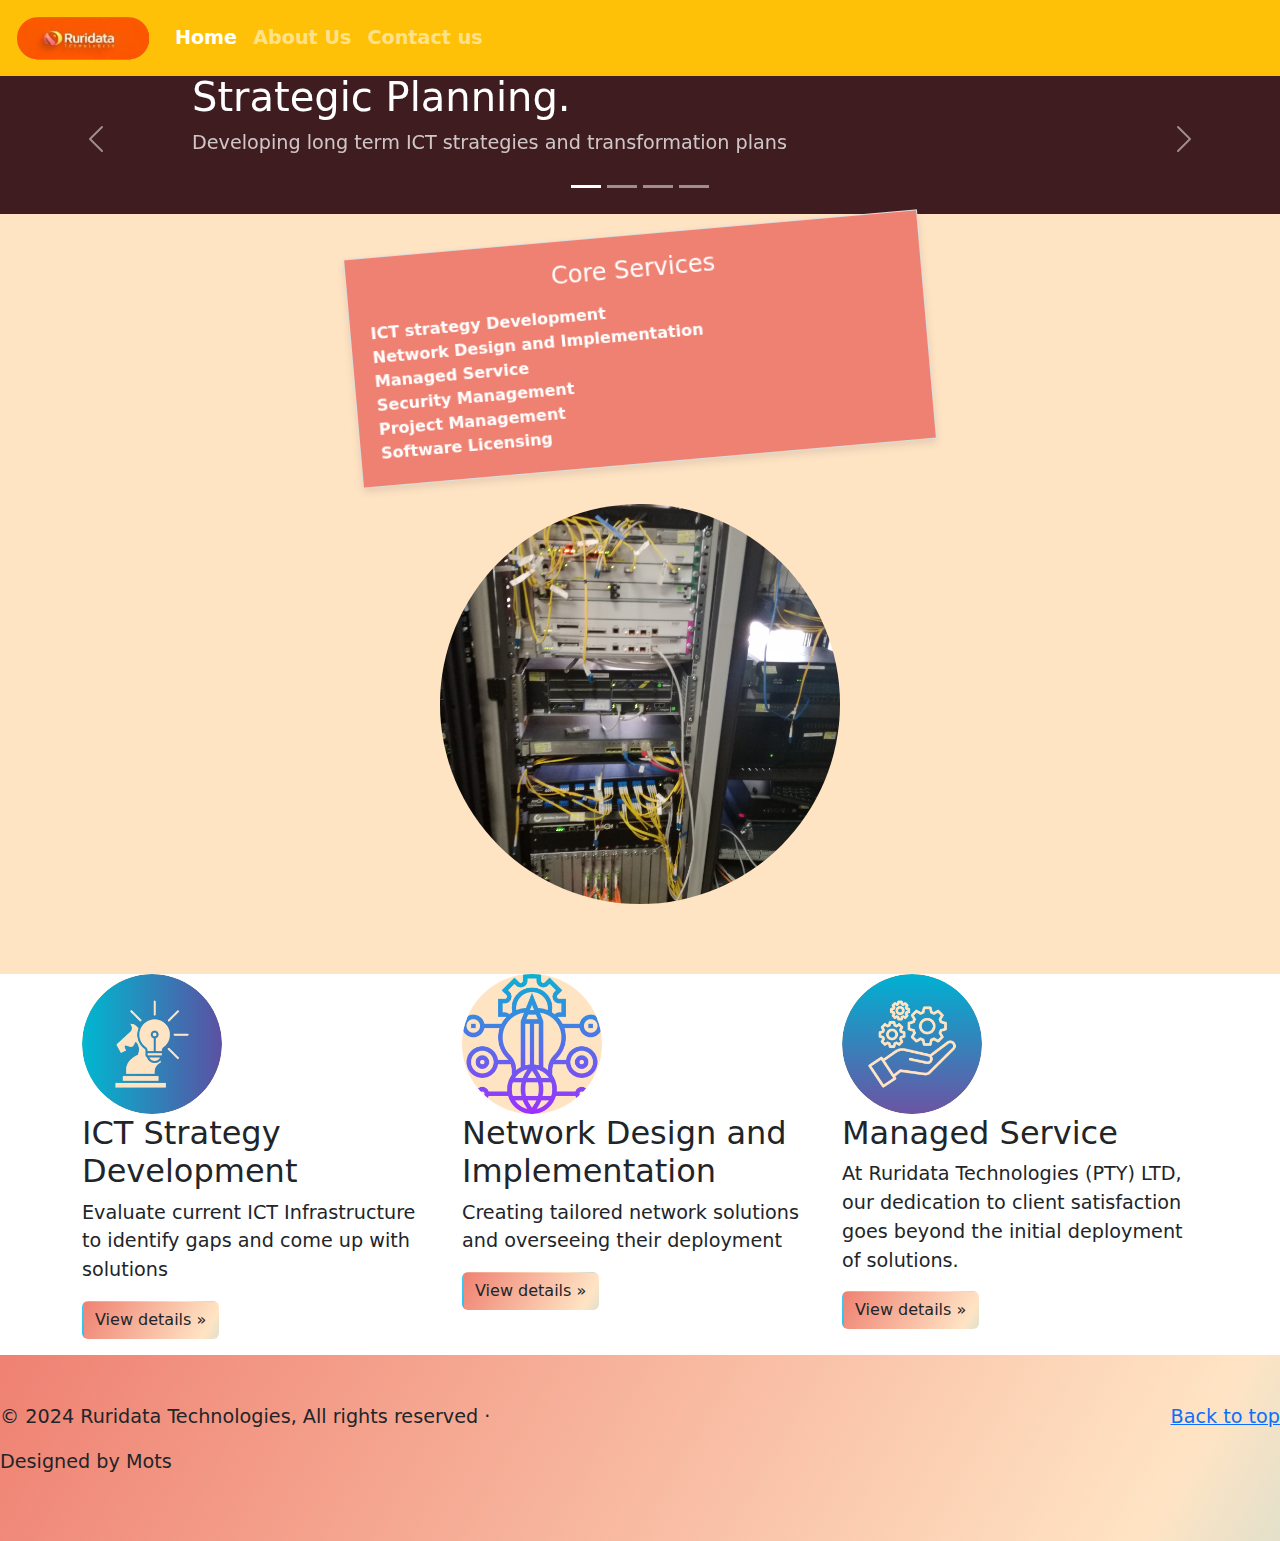
==== commit 48667615: "Update index.html" ====
--- a/index.html
+++ b/index.html
@@ -88,8 +88,8 @@
 <!--Core Services-->
 <section class="content">
   <div class="col-md-6 mx-auto">
-    <div class="tilted-box mx-auto d-flex">
-      <h3>Core Services</h3><br>
+    <div class="tilted-box mx-auto d-flex flex-column">
+      <h3>Core Services</h3>
       <ul>
         <li>ICT strategy Development</li>
         <li>Network Design and Implementation</li>
@@ -191,4 +191,4 @@
 <script src="./scripts/index.js" charset="utf-8"></script>
 
 </body>
-</html>+</html>
--- a/styles/style.css
+++ b/styles/style.css
@@ -57,18 +57,18 @@
 
 .tilted-box h3 {
   font-size: 1.5rem; /* Adjust heading size */
-  margin-bottom: 10px;
+  margin-bottom: 15px;
   color: white; /* Ensure text is readable */
-}
-
+  text-align: center;
+}
 .tilted-box ul {
   list-style-type: none; /* Remove bullet points */
   padding: 0;
+  margin: 0;
 }
 
 .tilted-box ul li {
   font-size: 1rem; /* Adjust font size */
-  margin-bottom: 8px;
   color: white; /* Ensure text is readable */
 }
 
